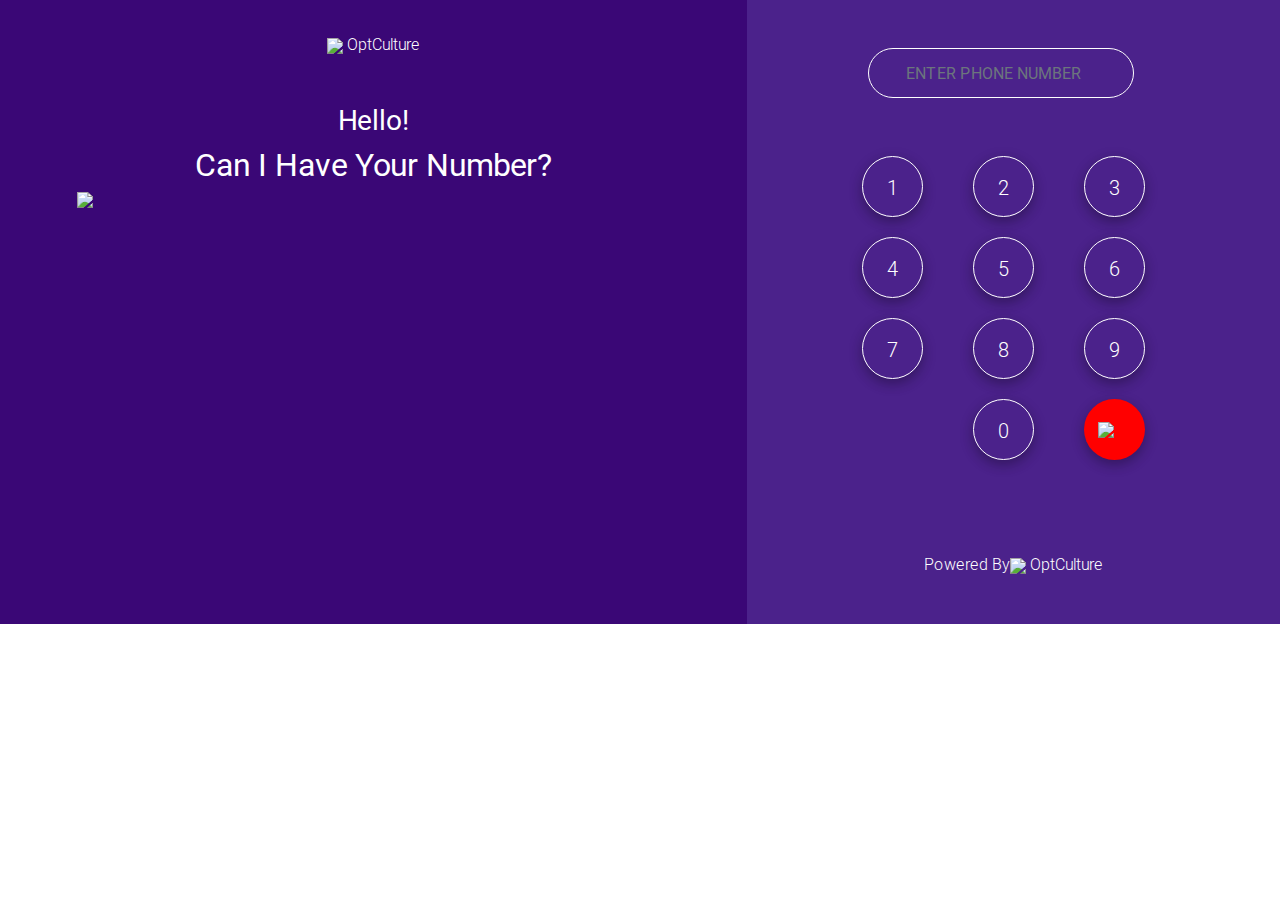
==== index.html @ b2d248c9 "first commit" ====
<!DOCTYPE html>
<html lang="en">
  <head>
    <meta charset="utf-8" />
    <meta
      name="viewport"
      content="width=device-width, initial-scale=1, shrink-to-fit=no"
    />
    <meta http-equiv="x-ua-compatible" content="ie=edge" />
    <title>Material Design Bootstrap</title>
    <!-- Font Awesome -->
    <link
      rel="stylesheet"
      href="https://use.fontawesome.com/releases/v5.7.0/css/all.css"
    />
    <!-- Bootstrap core CSS -->
    <link href="css/bootstrap.min.css" rel="stylesheet" />
    <!-- Material Design Bootstrap -->
    <link href="css/mdb.min.css" rel="stylesheet" />
    <!-- Your custom styles (optional) -->
    <link href="css/style.css" rel="stylesheet" />
  </head>

  <body>
    <div class="container-fluid main-container">
      <div class="row">
        <div class="col-md-7 container-1">
          <!-- <img class="head" src = "./img/used/logo.png"> -->
          <p class="head">
            <span><img src="./img/used/logo.png" /></span> OptCulture
          </p>
          <h3 class="sub-head">Hello!</h3>
          <h2 class="sub-head">Can I Have Your Number?</h2>
          <div class="row">
            <div class="col-md-1 col-sm-3"></div>
            <img
              class="col-md-10 col-12"
              src="./img/used/InternShip-Assignment.png"
            />
            <div class="col-md-1 col-sm-3"></div>
          </div>
        </div>
        <div class="col-md-5 container-2">
          <div class="row">
            <div class="col-md-2"></div>
            <div class="col-md-10 col-sm-12 phn">
              <input
                type="number"
                class="form-control input-phn"
                placeholder="ENTER PHONE NUMBER"
              />
            </div>
            <div class="col-md-2"></div>
          </div>
          <div>
            <div class="row pad-row">
              <div class="col-4 col-sm-3">
                <a class="btn-floating btn-lg keypad">1</a>
              </div>
              <div class="col-4 col-sm-3">
                <a class="btn-floating btn-lg keypad">2</a>
              </div>
              <div class="col-4 col-sm-3">
                <a class="btn-floating btn-lg keypad">3</a>
              </div>
            </div>
            <div class="row pad-row">
              <div class="col-4 col-sm-3">
                <a class="btn-floating btn-lg keypad">4</a>
              </div>
              <div class="col-4 col-sm-3">
                <a class="btn-floating btn-lg keypad">5</a>
              </div>
              <div class="col-4 col-sm-3">
                <a class="btn-floating btn-lg keypad">6</a>
              </div>
            </div>
            <div class="row pad-row">
              <div class="col-4 col-sm-3">
                <a class="btn-floating btn-lg keypad">7</a>
              </div>
              <div class="col-4 col-sm-3">
                <a class="btn-floating btn-lg keypad">8</a>
              </div>
              <div class="col-4 col-sm-3">
                <a class="btn-floating btn-lg keypad">9</a>
              </div>
            </div>
            <div class="row pad-row">
              <div class="col-4 col-sm-3"></div>
              <div class="col-4 col-sm-3">
                <a class="btn-floating btn-lg keypad">0</a>
              </div>
              <div class="col-4 col-sm-3">
                <a
                  class="btn-floating btn-lg keypad-img"
                  style="background-color: red"
                  ><img src="./img/used/backspace.png"
                /></a>
              </div>
            </div>
          </div>
          <div>
            <p class="head" style="margin-top: 50px;">
              Powered By<span><img src="./img/used/logo.png" /></span> OptCulture
            </p>
          </div>
        </div>
      </div>
    </div>

    <!-- SCRIPTS -->
    <!-- JQuery -->
    <script type="text/javascript" src="js/jquery-3.3.1.min.js"></script>
    <!-- Bootstrap tooltips -->
    <script type="text/javascript" src="js/popper.min.js"></script>
    <!-- Bootstrap core JavaScript -->
    <script type="text/javascript" src="js/bootstrap.min.js"></script>
    <!-- MDB core JavaScript -->
    <script type="text/javascript" src="js/mdb.js"></script>
  </body>
</html>
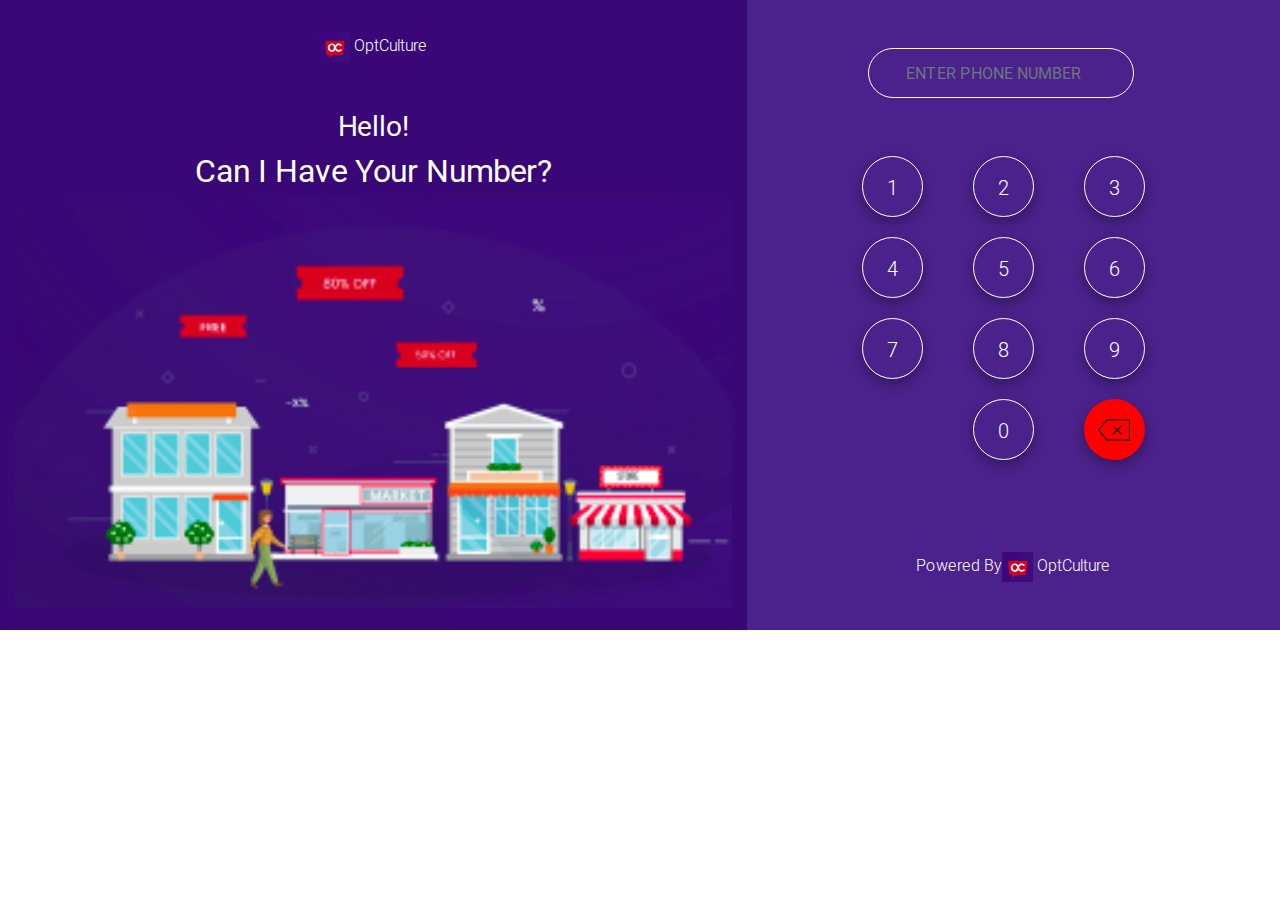
==== commit 465361f4: "images" ====
--- a/index.html
+++ b/index.html
@@ -32,12 +32,12 @@
           <h3 class="sub-head">Hello!</h3>
           <h2 class="sub-head">Can I Have Your Number?</h2>
           <div class="row">
-            <div class="col-md-1 col-sm-3"></div>
+            <!-- <div class="col-md-1 col-sm-3"></div> -->
             <img
-              class="col-md-10 col-12"
+              class="col-md-12 col-12"
               src="./img/used/InternShip-Assignment.png"
             />
-            <div class="col-md-1 col-sm-3"></div>
+            <!-- <div class="col-md-1 col-sm-3"></div> -->
           </div>
         </div>
         <div class="col-md-5 container-2">
